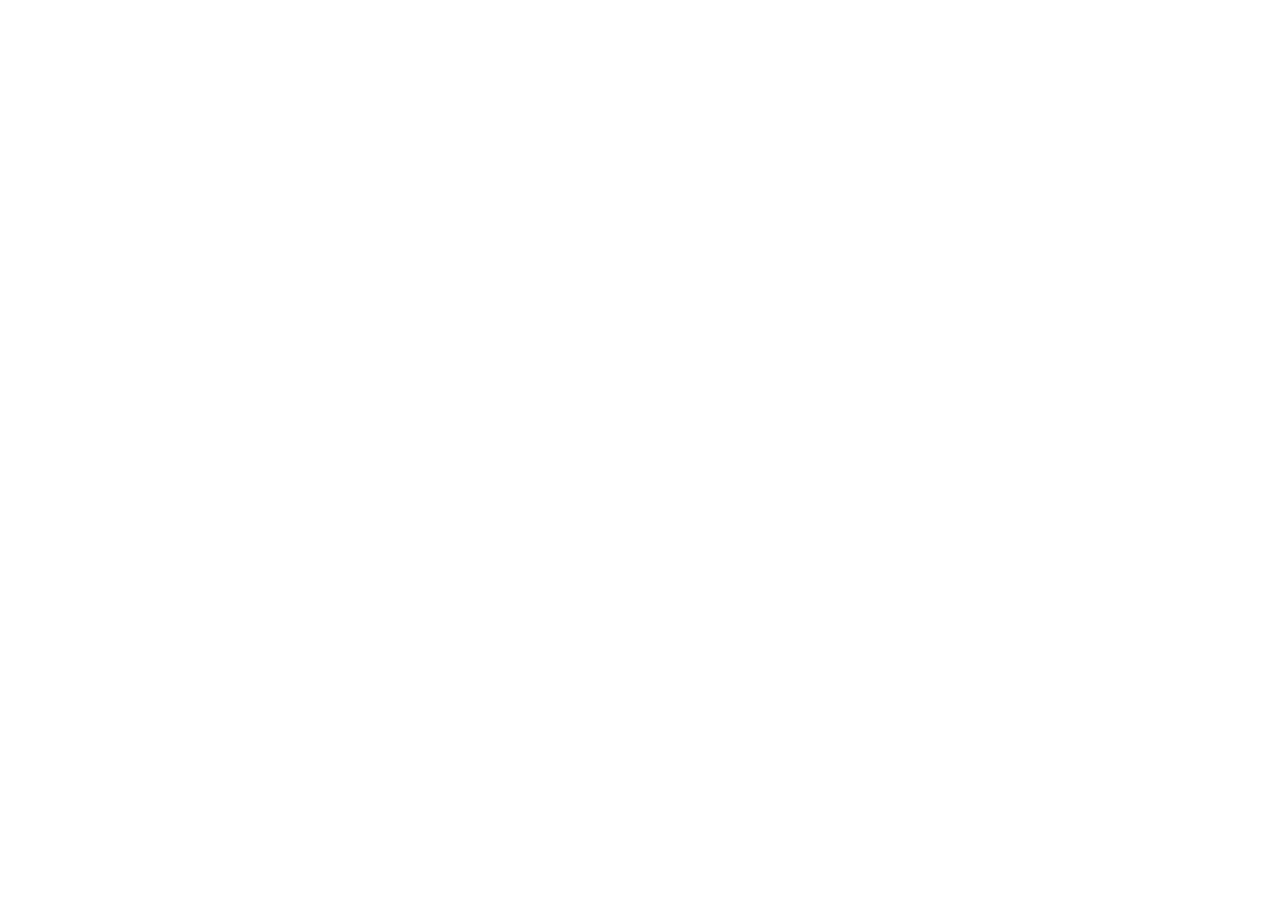
==== webpage.html @ b3ef7a0c "Add head section to webpage.html Add head section with meta tags and title for webpage." ====
<!DOCTYPE html>
<html lang="en">
  <head>
    <meta charset="utf-8">
    <meta name="viewport" content="width=device-width,initial-scale=1">
    <title>KAM'S KANDLES</title>
    <style>
      ""
    </style>
  </head>
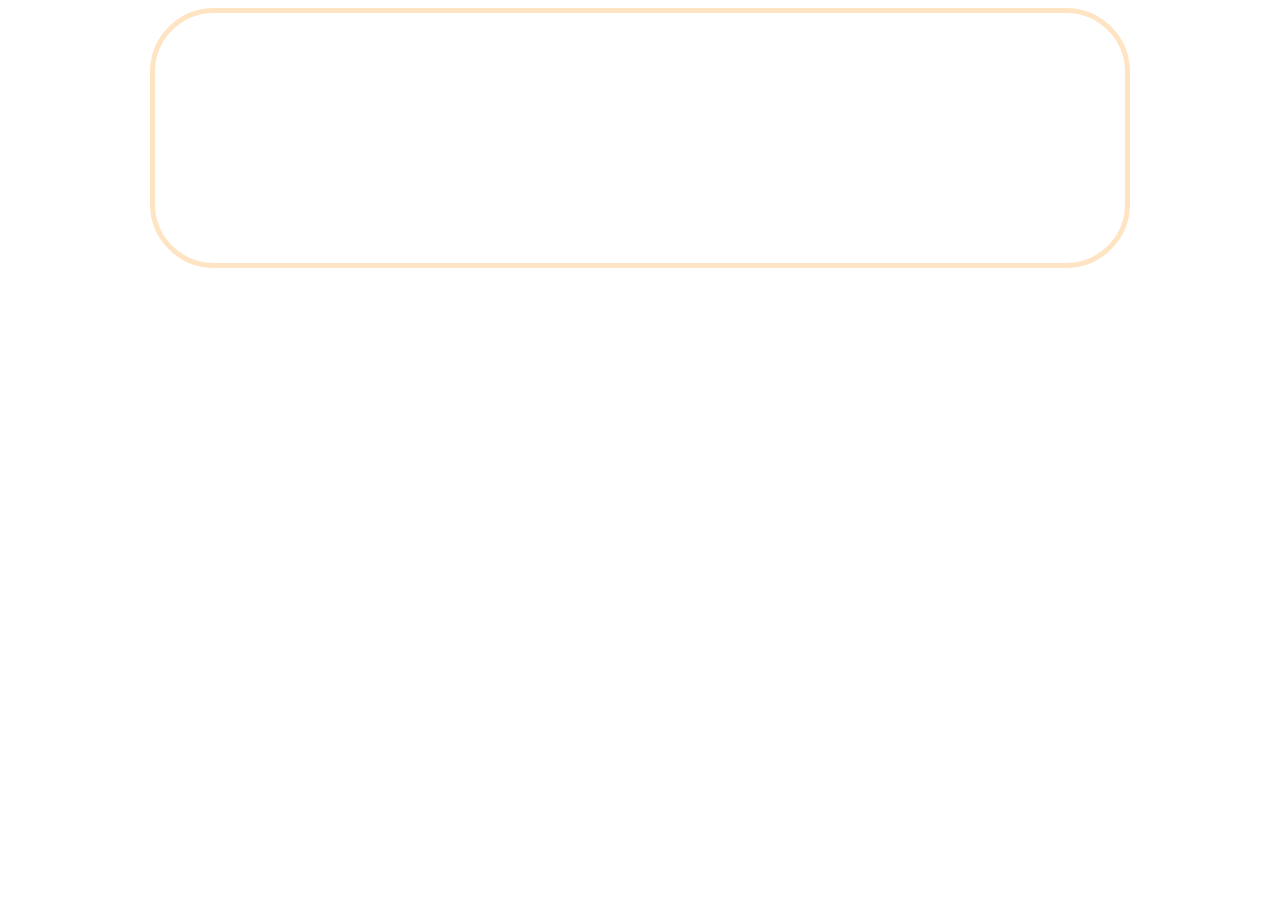
==== commit fded9dce: "Add banner div with styles to webpage.html Added a banner div with styling for the webpage." ====
--- a/webpage.html
+++ b/webpage.html
@@ -4,7 +4,18 @@
     <meta charset="utf-8">
     <meta name="viewport" content="width=device-width,initial-scale=1">
     <title>KAM'S KANDLES</title>
+    <div class="banner">
     <style>
-      ""
+      .banner {
+        background-image: url("Earthy Brown Logo-Kam's Kandles.png");
+        width:970px;
+        height:250px;
+        border: solid;
+        border-color:Bisque;
+        border-radius: 4rem;
+        border-width: 5px;
+        margin:auto;
+      }
     </style>
+    </div>
   </head>
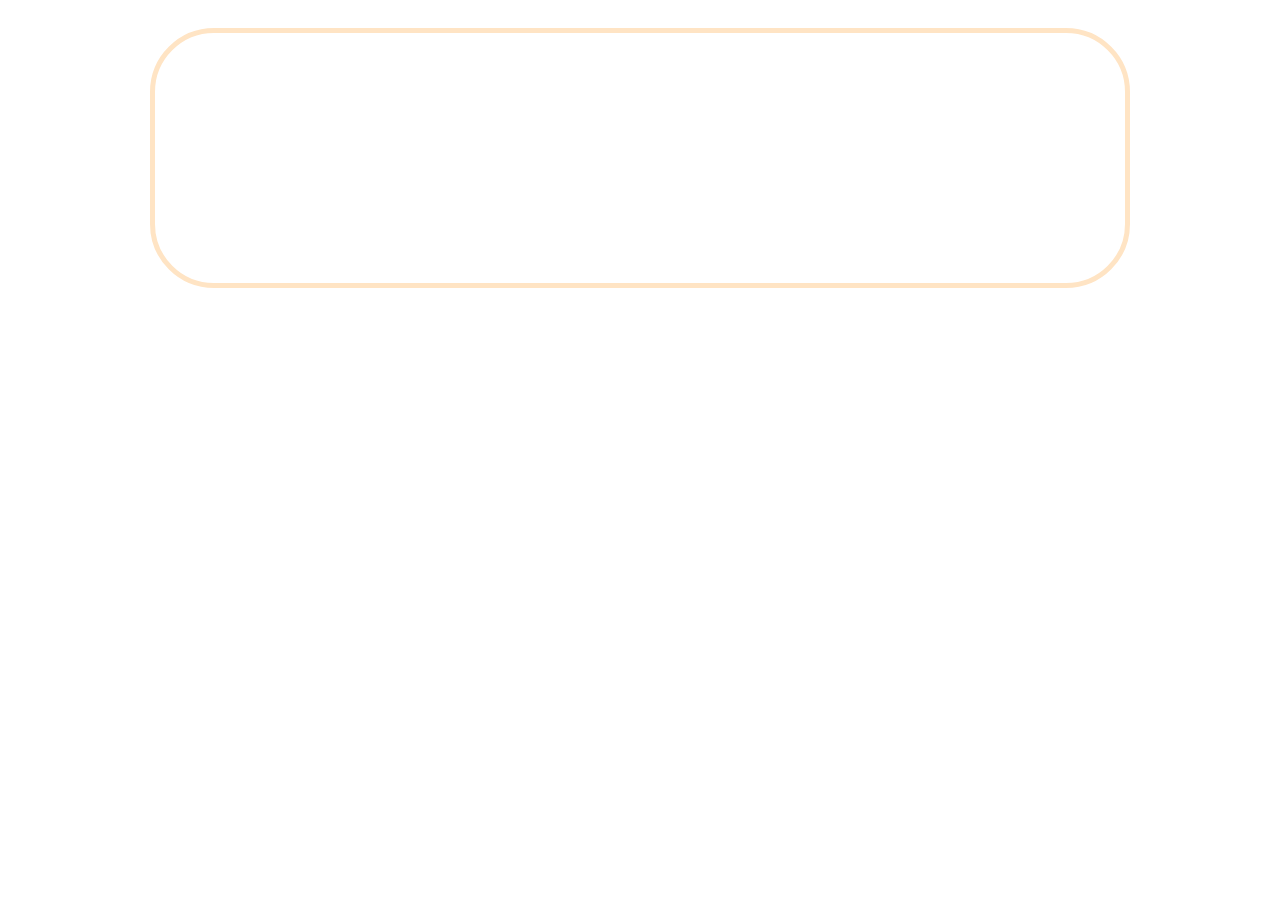
==== commit 1a2113bd: "Enhance styling for body and page elements" ====
--- a/webpage.html
+++ b/webpage.html
@@ -16,6 +16,24 @@
         border-width: 5px;
         margin:auto;
       }
+      body{
+            margin:0;
+            font-family: Inter, 'Comic Sans MS', sans-serif;
+            background: linear-gradient(180deg,var(--bg),#3f4456);
+            color: var(--lavender);
+            padding:28px;
+            display:flex;
+            justify-content:center;
+        }
+      .page{
+            width:100%;
+            max-width:var(--max-width);
+            border:10px solid var(--space-white);
+            border-radius:10px;
+            background: linear-gradient(180deg, rgba(46,41,78,0.98), rgba(75,82,103,0.95));
+            padding:28px;
+            box-shadow: 0 10px 30px rgba(0,0,0,0.4);
+        }
     </style>
     </div>
   </head>
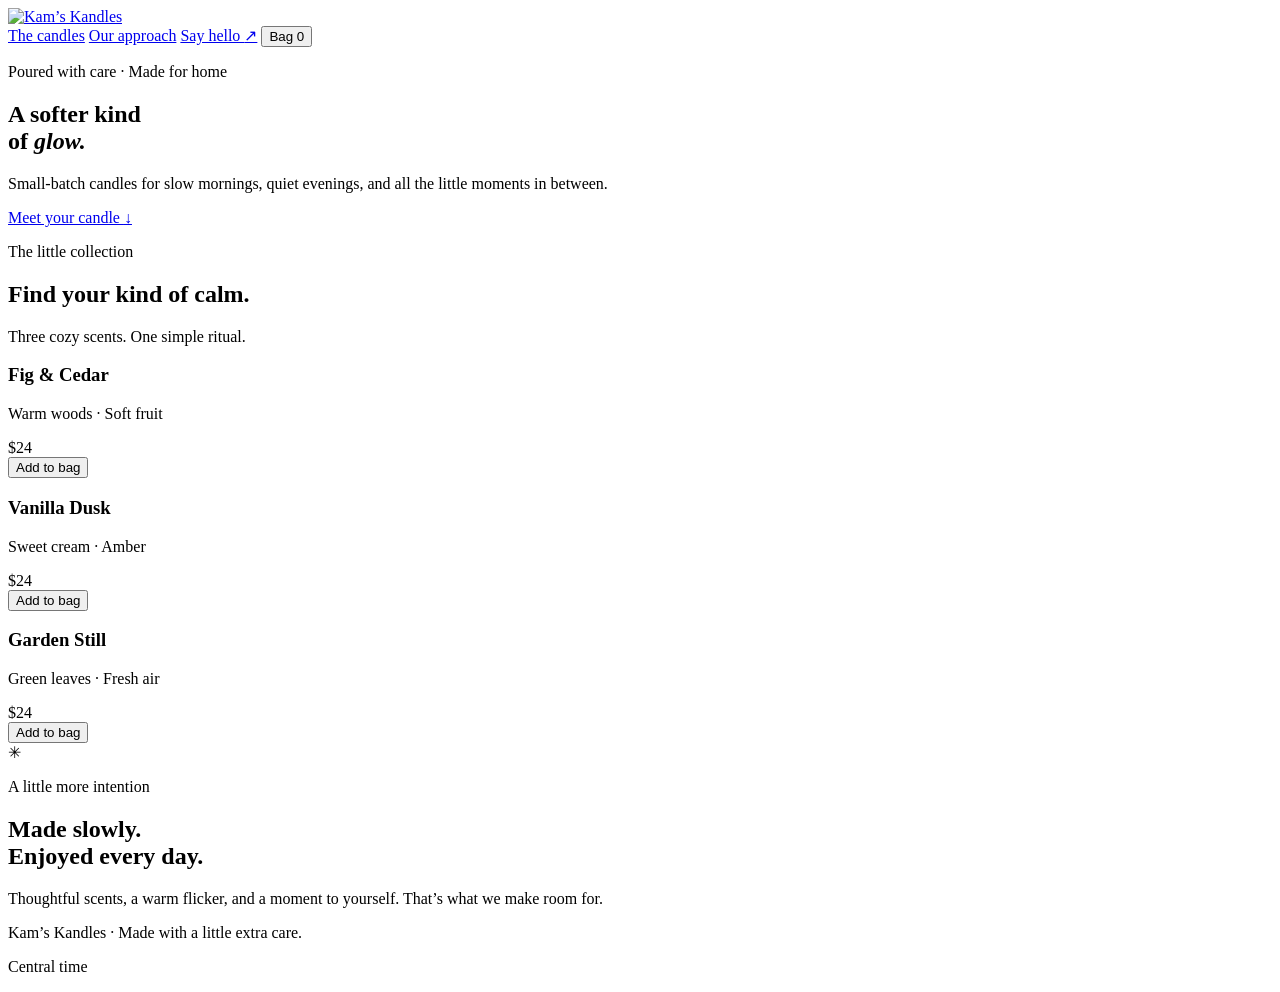
==== commit 5e090ff5: "Enhance webpage metadata and structure Updated meta tags, title, and linked styles and scripts for i" ====
--- a/webpage.html
+++ b/webpage.html
@@ -2,38 +2,94 @@
 <html lang="en">
   <head>
     <meta charset="utf-8">
-    <meta name="viewport" content="width=device-width,initial-scale=1">
-    <title>KAM'S KANDLES</title>
-    <div class="banner">
-    <style>
-      .banner {
-        background-image: url("Earthy Brown Logo-Kam's Kandles.png");
-        width:970px;
-        height:250px;
-        border: solid;
-        border-color:Bisque;
-        border-radius: 4rem;
-        border-width: 5px;
-        margin:auto;
-      }
-      body{
-            margin:0;
-            font-family: Inter, 'Comic Sans MS', sans-serif;
-            background: linear-gradient(180deg,var(--bg),#3f4456);
-            color: var(--lavender);
-            padding:28px;
-            display:flex;
-            justify-content:center;
-        }
-      .page{
-            width:100%;
-            max-width:var(--max-width);
-            border:10px solid var(--space-white);
-            border-radius:10px;
-            background: linear-gradient(180deg, rgba(46,41,78,0.98), rgba(75,82,103,0.95));
-            padding:28px;
-            box-shadow: 0 10px 30px rgba(0,0,0,0.4);
-        }
-    </style>
-    </div>
+    <meta name="viewport" content="width=device-width, initial-scale=1">
+    <meta name="theme-color" content="#f8f5ef">
+    <meta name="description" content="Small-batch candles made to bring warmth and calm to your everyday rituals.">
+    <title>Kam’s Kandles — Light a little slower</title>
+    <link rel="stylesheet" href="styles.css">
+    <script src="script.js" defer></script>
   </head>
+  <body>
+    <main class="page">
+      <header class="site-header">
+        <a class="banner" href="#home" aria-label="Kam’s Kandles home"><img src="./Earthy%20Brown%20Logo-Kam%27s%20Kandles.png" alt="Kam’s Kandles"></a>
+        <nav class="nav" aria-label="Main navigation">
+          <a href="#candles">The candles</a>
+          <a href="#about">Our approach</a>
+          <a class="nav-contact" href="mailto:hello@kamskandles.com">Say hello <span aria-hidden="true">↗</span></a>
+          <button class="cart-toggle" type="button" aria-controls="shopping-cart" aria-expanded="false">Bag <span class="cart-count" id="cartCount" aria-live="polite" aria-atomic="true">0</span></button>
+        </nav>
+      </header>
+
+      <section class="hero" id="home" aria-labelledby="hero-title">
+        <p class="eyebrow">Poured with care · Made for home</p>
+        <h1 id="hero-title">A softer kind<br>of <em>glow.</em></h1>
+        <p class="hero-copy">Small-batch candles for slow mornings, quiet evenings, and all the little moments in between.</p>
+        <a class="button" href="#candles">Meet your candle <span aria-hidden="true">↓</span></a>
+      </section>
+
+      <section class="collection" id="candles" aria-labelledby="collection-title">
+        <div class="section-heading">
+          <div>
+            <p class="eyebrow">The little collection</p>
+            <h2 id="collection-title">Find your kind of calm.</h2>
+          </div>
+          <p class="section-note">Three cozy scents. One simple ritual.</p>
+        </div>
+        <div class="products">
+          <article class="product-card">
+            <div class="product-art art-fig" aria-hidden="true"><div class="candle"><span></span></div></div>
+            <div class="product-info"><div><h3>Fig &amp; Cedar</h3><p>Warm woods · Soft fruit</p></div><span class="price">$24</span></div>
+            <button class="add-to-cart" type="button" data-id="fig" data-name="Fig & Cedar" data-price="24">Add to bag</button>
+          </article>
+          <article class="product-card">
+            <div class="product-art art-vanilla" aria-hidden="true"><div class="candle"><span></span></div></div>
+            <div class="product-info"><div><h3>Vanilla Dusk</h3><p>Sweet cream · Amber</p></div><span class="price">$24</span></div>
+            <button class="add-to-cart" type="button" data-id="vanilla" data-name="Vanilla Dusk" data-price="24">Add to bag</button>
+          </article>
+          <article class="product-card">
+            <div class="product-art art-sage" aria-hidden="true"><div class="candle"><span></span></div></div>
+            <div class="product-info"><div><h3>Garden Still</h3><p>Green leaves · Fresh air</p></div><span class="price">$24</span></div>
+            <button class="add-to-cart" type="button" data-id="garden" data-name="Garden Still" data-price="24">Add to bag</button>
+          </article>
+        </div>
+      </section>
+
+      <aside class="cart-panel" id="shopping-cart" aria-labelledby="cart-title" aria-modal="true" role="dialog" hidden>
+        <div class="cart-header">
+          <div><p class="eyebrow">Your little collection</p><h2 id="cart-title">Shopping bag</h2></div>
+          <button class="cart-close" type="button" aria-label="Close shopping bag">×</button>
+        </div>
+        <div class="cart-content" id="cartContent">
+          <p class="cart-empty">Your bag is waiting for a little warmth.</p>
+        </div>
+        <div class="cart-summary" id="cartSummary" hidden>
+          <p><span>Subtotal</span><strong id="cartSubtotal">$0.00</strong></p>
+          <p class="shipping-note">Shipping and taxes calculated at checkout.</p>
+          <button class="checkout-button" id="checkoutButton" type="button">Continue to checkout</button>
+        </div>
+        <form class="checkout-form" id="checkoutForm" hidden>
+          <h3>Delivery details</h3>
+          <label>Full name<input name="name" autocomplete="name" required></label>
+          <label>Email address<input name="email" type="email" autocomplete="email" required></label>
+          <label>Shipping address<input name="address" autocomplete="street-address" required></label>
+          <p class="shipping-note">Demo checkout only—no payment will be collected.</p>
+          <button class="checkout-button" type="submit">Place demo order</button>
+        </form>
+        <p class="order-confirmation" id="orderConfirmation" role="status" hidden></p>
+      </aside>
+      <button class="cart-backdrop" type="button" aria-label="Close shopping bag" hidden></button>
+
+      <section class="about" id="about">
+        <span class="about-mark" aria-hidden="true">✳</span>
+        <div><p class="eyebrow">A little more intention</p><h2>Made slowly.<br>Enjoyed every day.</h2></div>
+        <p class="about-copy">Thoughtful scents, a warm flicker, and a moment to yourself. That’s what we make room for.</p>
+      </section>
+
+      <footer class="footer">
+        <p>Kam’s Kandles <span>·</span> Made with a little extra care.</p>
+        <p class="clock">Central time <time id="currentTime"></time></p>
+      </footer>
+    </main>
+  </body>
+</html>
